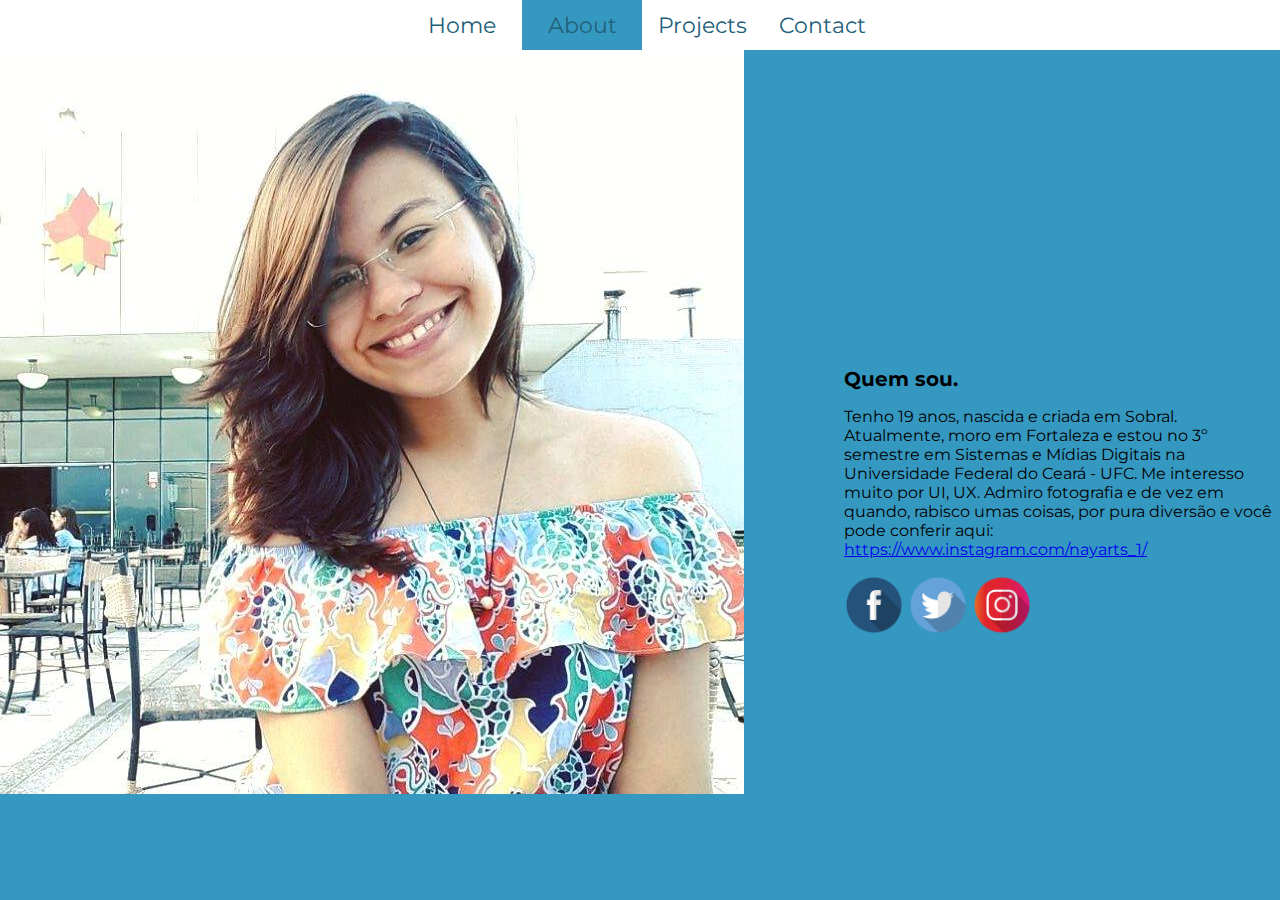
==== about.html @ 12521b12 "1111" ====
<!DOCTYPE html>
<html lang="pt-br">
	<head>
		<meta charset="utf-8">
		<title>About</title>
		<link rel="stylesheet" type="text/css" href="style.css">
		<link href="https://fonts.googleapis.com/css?family=Montserrat" rel="stylesheet">
		<link href="https://fonts.googleapis.com/css?family=Arimo" rel="stylesheet">
		<script
  src="https://code.jquery.com/jquery-3.3.1.min.js"
  integrity="sha256-FgpCb/KJQlLNfOu91ta32o/NMZxltwRo8QtmkMRdAu8="
  crossorigin="anonymous"></script>
   		<script type="text/javascript" src="principal.js"></script> 
	</head>
	<body>
		<header>
			<nav>
				<ul>
 					<li class="home"><a href="home.html">Home</a></li>
 					<li class="about"><a href="about.html">About</a></li>
 					<li class="projects"><a href="projects.html">Projects</a></li>
 	 				<li class="contact"><a href="contact.html">Contact</a></li>
 				</ul>
			</nav>
		
		</header>
			<section id="sechome">

				<div id="imgbonitinha">
					<img src="imagem1.jpg">
				</div>
					<div id="textinho">
						<H2>Quem sou.</H2>
						<p> Tenho 19 anos, nascida e criada em Sobral. Atualmente, moro em Fortaleza e estou no 3º semestre em Sistemas e Mídias 	Digitais na Universidade Federal do Ceará - UFC. Me interesso muito por UI, UX. Admiro fotografia e de vez em quando, rabisco umas coisas, por pura diversão e você pode conferir aqui: <a href="https://www.instagram.com/nayarts_1/" >https://www.instagram.com/nayarts_1/ </a> </p>
						<a href="http://www.fb.com/nayanevdassis" target="_blank"><img src="iconefb.png" alt="facebook" width="60" height="60" /></a>
						<a href="https://twitter.com/nayanev__" target="_blank"><img src="iconetwitter.png" alt="twitter" width="60" height="60" /></a>
						<a href="https://www.instagram.com/nayanev_/" target="_blank"><img src="iconeinsta.png" alt="instagram" width="60" height="60"/><a>
					</div>	
			</section>
	
	</body>
</html>
---- style.css ----
body{
	background-color: #3598c0;
	margin:0;
	padding:0;
	font-family: 'Montserrat', sans-serif;
	/*font-family: 'Arimo', sans-serif;*/
}
header{
	background-color: white;
	color: #22607a;
	display:inline;
	padding:0;
	margin:0;
}

nav ul{
    list-style: none;
    background-color: white;
    text-align: center;
    padding: 0;
    margin: 0;
}
nav a{
    text-decoration: none;
    color: #22607a ;
    display: block;
    transition: 1s background-color;
}
nav a:hover{
    background-color: #c0beba   ;
}
h2{
	font-size: 20px;
}
h1{
	font-size: 40px;
	font-family: 'Handlee', cursive;
}
input{
	width: 300px;
}
#mensagem{
	height: 100px;
}
#enviar{
	width: 100px;
	margin-left: 100px;
	background-color:#c0beba ;
	color: #2F4F4F;
	font-weight: bold;
	border-radius: 10px;
	/*border: 4px;*/
}
@media screen and (min-width: 600px){
    nav li{
        width: 120px;
        border-bottom:  none;
        height: 50px;
        line-height: 50px;
        font-size: 1.4em;
        display: inline-block;
        margin-right: -4px;
    }
    .icones{
	float: right; /*comando pra deixar sempre a direita*/
	margin-top:-50px;
	}

	#sechome{
		display: grid;
		grid-template-columns: 1fr 1fr; 
	}
	#textinho{
		margin-top: 300px;
		padding-left: 100px;	
	}


/* PROJETOS*/
	#projetos{
		margin: 100px 300px;
	}

	#projetos img{
		margin: 0px 360px;
	}
    
    #projetos p{
    	margin: 0px 100px;
    	text-align: center;
    }

    #seccontact{
    	margin-left: 550px;
    }
     #seccontact img{
    	margin-top:10px;
    }
.menuAtual{
	background-color: #3598c0;
}

}
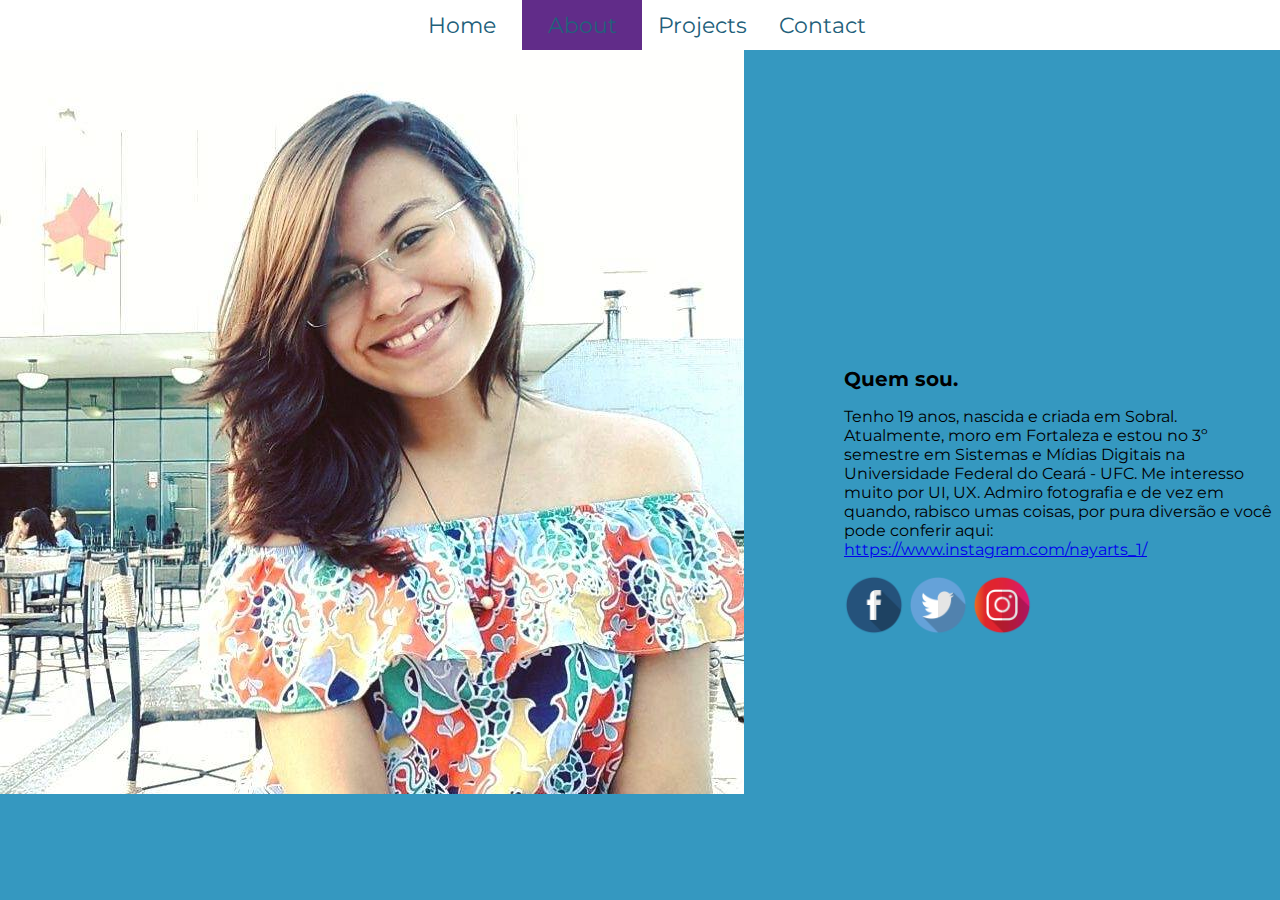
==== commit 16b29b9d: "Add files via upload" ====
--- a/about.html
+++ b/about.html
@@ -1,42 +1,42 @@
-<!DOCTYPE html>
-<html lang="pt-br">
-	<head>
-		<meta charset="utf-8">
-		<title>About</title>
-		<link rel="stylesheet" type="text/css" href="style.css">
-		<link href="https://fonts.googleapis.com/css?family=Montserrat" rel="stylesheet">
-		<link href="https://fonts.googleapis.com/css?family=Arimo" rel="stylesheet">
-		<script
-  src="https://code.jquery.com/jquery-3.3.1.min.js"
-  integrity="sha256-FgpCb/KJQlLNfOu91ta32o/NMZxltwRo8QtmkMRdAu8="
-  crossorigin="anonymous"></script>
-   		<script type="text/javascript" src="principal.js"></script> 
-	</head>
-	<body>
-		<header>
-			<nav>
-				<ul>
- 					<li class="home"><a href="home.html">Home</a></li>
- 					<li class="about"><a href="about.html">About</a></li>
- 					<li class="projects"><a href="projects.html">Projects</a></li>
- 	 				<li class="contact"><a href="contact.html">Contact</a></li>
- 				</ul>
-			</nav>
-		
-		</header>
-			<section id="sechome">
-
-				<div id="imgbonitinha">
-					<img src="imagem1.jpg">
-				</div>
-					<div id="textinho">
-						<H2>Quem sou.</H2>
-						<p> Tenho 19 anos, nascida e criada em Sobral. Atualmente, moro em Fortaleza e estou no 3º semestre em Sistemas e Mídias 	Digitais na Universidade Federal do Ceará - UFC. Me interesso muito por UI, UX. Admiro fotografia e de vez em quando, rabisco umas coisas, por pura diversão e você pode conferir aqui: <a href="https://www.instagram.com/nayarts_1/" >https://www.instagram.com/nayarts_1/ </a> </p>
-						<a href="http://www.fb.com/nayanevdassis" target="_blank"><img src="iconefb.png" alt="facebook" width="60" height="60" /></a>
-						<a href="https://twitter.com/nayanev__" target="_blank"><img src="iconetwitter.png" alt="twitter" width="60" height="60" /></a>
-						<a href="https://www.instagram.com/nayanev_/" target="_blank"><img src="iconeinsta.png" alt="instagram" width="60" height="60"/><a>
-					</div>	
-			</section>
-	
-	</body>
+<!DOCTYPE html>
+<html lang="pt-br">
+	<head>
+		<meta charset="utf-8">
+		<title>About</title>
+		<link rel="stylesheet" type="text/css" href="style.css">
+		<link href="https://fonts.googleapis.com/css?family=Montserrat" rel="stylesheet">
+		<link href="https://fonts.googleapis.com/css?family=Arimo" rel="stylesheet">
+		<script
+  src="https://code.jquery.com/jquery-3.3.1.min.js"
+  integrity="sha256-FgpCb/KJQlLNfOu91ta32o/NMZxltwRo8QtmkMRdAu8="
+  crossorigin="anonymous"></script>
+   		<script type="text/javascript" src="principal.js"></script> 
+	</head>
+	<body>
+		<header>
+			<nav>
+				<ul>
+ 					<li class="home"><a href="home.html">Home</a></li>
+ 					<li class="about"><a href="about.html">About</a></li>
+ 					<li class="projects"><a href="projects.html">Projects</a></li>
+ 	 				<li class="contact"><a href="contact.html">Contact</a></li>
+ 				</ul>
+			</nav>
+		
+		</header>
+			<section id="sechome">
+
+				<div id="imgbonitinha">
+					<img src="imagem1.jpg">
+				</div>
+					<div id="textinho">
+						<H2>Quem sou.</H2>
+						<p> Tenho 19 anos, nascida e criada em Sobral. Atualmente, moro em Fortaleza e estou no 3º semestre em Sistemas e Mídias 	Digitais na Universidade Federal do Ceará - UFC. Me interesso muito por UI, UX. Admiro fotografia e de vez em quando, rabisco umas coisas, por pura diversão e você pode conferir aqui: <a href="https://www.instagram.com/nayarts_1/" >https://www.instagram.com/nayarts_1/ </a> </p>
+						<a href="http://www.fb.com/nayanevdassis" target="_blank"><img src="iconefb.png" alt="facebook" width="60" height="60" /></a>
+						<a href="https://twitter.com/nayanev__" target="_blank"><img src="iconetwitter.png" alt="twitter" width="60" height="60" /></a>
+						<a href="https://www.instagram.com/nayanev_/" target="_blank"><img src="iconeinsta.png" alt="instagram" width="60" height="60"/><a>
+					</div>	
+			</section>
+	
+	</body>
 </html>	--- a/style.css
+++ b/style.css
@@ -1,103 +1,103 @@
-body{
-	background-color: #3598c0;
-	margin:0;
-	padding:0;
-	font-family: 'Montserrat', sans-serif;
-	/*font-family: 'Arimo', sans-serif;*/
-}
-header{
-	background-color: white;
-	color: #22607a;
-	display:inline;
-	padding:0;
-	margin:0;
-}
-
-nav ul{
-    list-style: none;
-    background-color: white;
-    text-align: center;
-    padding: 0;
-    margin: 0;
-}
-nav a{
-    text-decoration: none;
-    color: #22607a ;
-    display: block;
-    transition: 1s background-color;
-}
-nav a:hover{
-    background-color: #c0beba   ;
-}
-h2{
-	font-size: 20px;
-}
-h1{
-	font-size: 40px;
-	font-family: 'Handlee', cursive;
-}
-input{
-	width: 300px;
-}
-#mensagem{
-	height: 100px;
-}
-#enviar{
-	width: 100px;
-	margin-left: 100px;
-	background-color:#c0beba ;
-	color: #2F4F4F;
-	font-weight: bold;
-	border-radius: 10px;
-	/*border: 4px;*/
-}
-@media screen and (min-width: 600px){
-    nav li{
-        width: 120px;
-        border-bottom:  none;
-        height: 50px;
-        line-height: 50px;
-        font-size: 1.4em;
-        display: inline-block;
-        margin-right: -4px;
-    }
-    .icones{
-	float: right; /*comando pra deixar sempre a direita*/
-	margin-top:-50px;
-	}
-
-	#sechome{
-		display: grid;
-		grid-template-columns: 1fr 1fr; 
-	}
-	#textinho{
-		margin-top: 300px;
-		padding-left: 100px;	
-	}
-
-
-/* PROJETOS*/
-	#projetos{
-		margin: 100px 300px;
-	}
-
-	#projetos img{
-		margin: 0px 360px;
-	}
-    
-    #projetos p{
-    	margin: 0px 100px;
-    	text-align: center;
-    }
-
-    #seccontact{
-    	margin-left: 550px;
-    }
-     #seccontact img{
-    	margin-top:10px;
-    }
-.menuAtual{
-	background-color: #3598c0;
-}
-
-}
+body{
+	background-color: #3598c0;
+	margin:0;
+	padding:0;
+	font-family: 'Montserrat', sans-serif;
+	/*font-family: 'Arimo', sans-serif;*/
+}
+header{
+	background-color: white;
+	color: #22607a;
+	display:inline;
+	padding:0;
+	margin:0;
+}
+
+nav ul{
+    list-style: none;
+    background-color: white;
+    text-align: center;
+    padding: 0;
+    margin: 0;
+}
+nav a{
+    text-decoration: none;
+    color: #22607a ;
+    display: block;
+    transition: 1s background-color;
+}
+nav a:hover{
+    background-color: #c0beba   ;
+}
+h2{
+	font-size: 20px;
+}
+h1{
+	font-size: 40px;
+	font-family: 'Handlee', cursive;
+}
+input{
+	width: 300px;
+}
+#mensagem{
+	height: 100px;
+}
+#enviar{
+	width: 100px;
+	margin-left: 100px;
+	background-color:#c0beba ;
+	color: #2F4F4F;
+	font-weight: bold;
+	border-radius: 10px;
+	/*border: 4px;*/
+}
+@media screen and (min-width: 600px){
+    nav li{
+        width: 120px;
+        border-bottom:  none;
+        height: 50px;
+        line-height: 50px;
+        font-size: 1.4em;
+        display: inline-block;
+        margin-right: -4px;
+    }
+    .icones{
+	float: right; /*comando pra deixar sempre a direita*/
+	margin-top:-50px;
+	}
+
+	#sechome{
+		display: grid;
+		grid-template-columns: 1fr 1fr; 
+	}
+	#textinho{
+		margin-top: 300px;
+		padding-left: 100px;	
+	}
+
+
+/* PROJETOS*/
+	#projetos{
+		margin: 100px 300px;
+	}
+
+	#projetos img{
+		margin: 0px 360px;
+	}
+    
+    #projetos p{
+    	margin: 0px 100px;
+    	text-align: center;
+    }
+
+    #seccontact{
+    	margin-left: 550px;
+    }
+     #seccontact img{
+    	margin-top:10px;
+    }
+.menuAtual{
+	background-color: #612C89;
+}
+
+}
